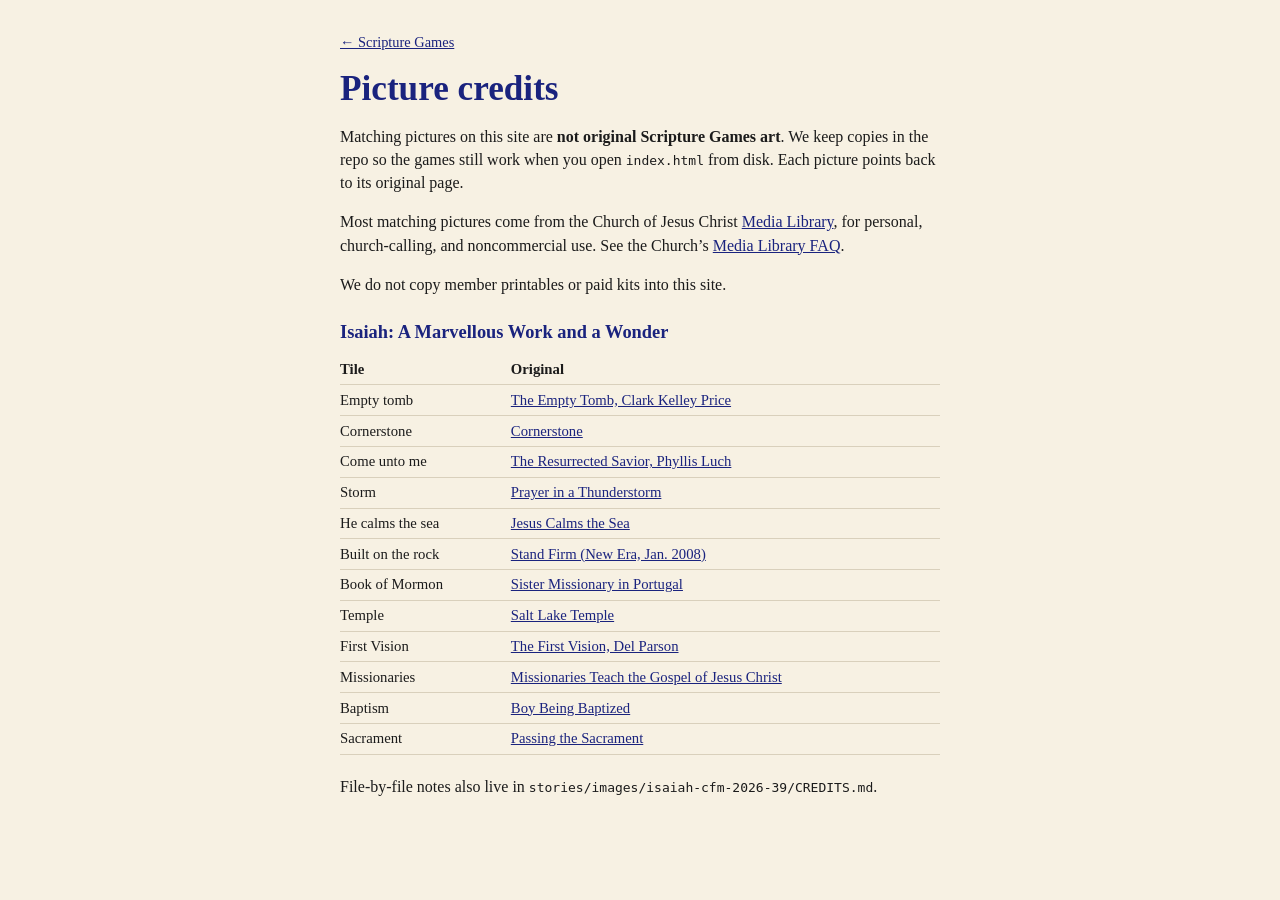
==== credits.html @ d0e5418e "Put verse text and Gospel Library links on the match page so the class can read together, and add hu" ====
<!DOCTYPE html>
<html lang="en">
<head>
  <meta charset="utf-8">
  <meta name="viewport" content="width=device-width, initial-scale=1">
  <title>Picture credits — Scripture Games</title>
  <link rel="stylesheet" href="hub.css">
</head>
<body>
  <main class="hub hub-page">
    <p class="hub-foot hub-back"><a href="index.html">← Scripture Games</a></p>
    <h1>Picture credits</h1>
    <p>Matching pictures on this site are <strong>not original Scripture Games art</strong>. We keep copies in the repo so the games still work when you open <code>index.html</code> from disk. Each picture points back to its original page.</p>
    <p>Most matching pictures come from the Church of Jesus Christ <a href="https://www.churchofjesuschrist.org/media?lang=eng">Media Library</a>, for personal, church-calling, and noncommercial use. See the Church’s <a href="https://www.churchofjesuschrist.org/tools/help/frequently-asked-questions-about-gospel-media?lang=eng">Media Library FAQ</a>.</p>
    <p>We do not copy member printables or paid kits into this site.</p>

    <h2>Isaiah: A Marvellous Work and a Wonder</h2>
    <table>
      <thead>
        <tr><th>Tile</th><th>Original</th></tr>
      </thead>
      <tbody>
        <tr><td>Empty tomb</td><td><a href="https://www.churchofjesuschrist.org/media/image/jesus-tomb-893d4ab?lang=eng">The Empty Tomb, Clark Kelley Price</a></td></tr>
        <tr><td>Cornerstone</td><td><a href="https://www.churchofjesuschrist.org/media/image/photo-cornerstone-temple-e6dbc64?lang=eng">Cornerstone</a></td></tr>
        <tr><td>Come unto me</td><td><a href="https://www.churchofjesuschrist.org/media/image/children-songbook-art-4900df3?lang=eng">The Resurrected Savior, Phyllis Luch</a></td></tr>
        <tr><td>Storm</td><td><a href="https://www.churchofjesuschrist.org/media/image/boy-praying-fd3826f?lang=eng">Prayer in a Thunderstorm</a></td></tr>
        <tr><td>He calms the sea</td><td><a href="https://www.churchofjesuschrist.org/media/image/jesus-boat-water-16a6b04?lang=eng">Jesus Calms the Sea</a></td></tr>
        <tr><td>Built on the rock</td><td><a href="https://www.churchofjesuschrist.org/media/image/mormonad-stand-firm-bc2df58?lang=eng">Stand Firm (New Era, Jan. 2008)</a></td></tr>
        <tr><td>Book of Mormon</td><td><a href="https://www.churchofjesuschrist.org/media/image/portugal-sister-missionaries-teaching-880d910?lang=eng">Sister Missionary in Portugal</a></td></tr>
        <tr><td>Temple</td><td><a href="https://www.churchofjesuschrist.org/media/image/salt-lake-city-temple-7761e87?lang=eng">Salt Lake Temple</a></td></tr>
        <tr><td>First Vision</td><td><a href="https://www.churchofjesuschrist.org/media/image/the-first-vision-fe5db8d?lang=eng">The First Vision, Del Parson</a></td></tr>
        <tr><td>Missionaries</td><td><a href="https://www.churchofjesuschrist.org/media/image/missionaries-tracting-983f901?lang=eng">Missionaries Teach the Gospel of Jesus Christ</a></td></tr>
        <tr><td>Baptism</td><td><a href="https://www.churchofjesuschrist.org/media/image/baptism-boy-18cdb62?lang=eng">Boy Being Baptized</a></td></tr>
        <tr><td>Sacrament</td><td><a href="https://www.churchofjesuschrist.org/media/image/partaking-sacrament-2232e55?lang=eng">Passing the Sacrament</a></td></tr>
      </tbody>
    </table>
    <p>File-by-file notes also live in <code>stories/images/isaiah-cfm-2026-39/CREDITS.md</code>.</p>
  </main>
</body>
</html>
---- hub.css ----
:root {
  --navy: #1a237e;
  --navy-mid: #24308a;
  --gold: #d4a017;
  --cream: #f7f1e3;
  --ink: #1b1b1b;
}

* {
  box-sizing: border-box;
}

html,
body {
  margin: 0;
  min-height: 100%;
  font-family: Georgia, "Times New Roman", serif;
  background: var(--cream);
  color: var(--ink);
}

body {
  min-height: 100vh;
}

.hub {
  max-width: 58rem;
  margin: 0 auto;
  padding: 2rem 1.25rem 3rem;
}

.hub-header {
  text-align: center;
  margin-bottom: 2rem;
}

.hub-header h1 {
  margin: 0;
  font-size: clamp(1.8rem, 4vw, 2.6rem);
  color: var(--navy);
}

.hub-header p {
  margin: 0.5rem 0 0;
  font-size: 1.05rem;
}

.hub-section {
  margin-bottom: 1.75rem;
}

.hub-section h2 {
  margin: 0 0 0.75rem;
  font-size: 1.15rem;
  color: var(--navy);
  letter-spacing: 0.04em;
  text-transform: uppercase;
}

.cards {
  display: grid;
  grid-template-columns: repeat(auto-fit, minmax(16rem, 1fr));
  gap: 0.85rem;
}

.card {
  display: block;
  width: 100%;
  text-align: left;
  background: #fff;
  border: 2px solid #d9d0bc;
  border-radius: 8px;
  padding: 1rem 1.1rem;
  cursor: pointer;
  font-family: inherit;
  color: inherit;
}

.card:hover,
.card:focus {
  border-color: var(--navy-mid);
  outline: none;
}

.card.selected {
  border-color: var(--navy);
  box-shadow: 0 0 0 3px rgba(26, 35, 126, 0.2);
}

.card.disabled,
.card:disabled {
  opacity: 0.45;
  cursor: not-allowed;
  box-shadow: none;
}

.card h3 {
  margin: 0 0 0.3rem;
  font-size: 1.25rem;
  color: var(--navy);
}

.card .meta {
  margin: 0 0 0.45rem;
  font-size: 0.9rem;
  color: #555;
}

.card .blurb {
  margin: 0;
  font-size: 0.95rem;
  line-height: 1.35;
}

.play-row {
  display: flex;
  flex-wrap: wrap;
  gap: 0.75rem;
  align-items: center;
  justify-content: center;
  margin-top: 1.5rem;
}

.play-btn {
  background: var(--navy-mid);
  color: #fff;
  border: 0;
  border-radius: 6px;
  padding: 0.7rem 1.8rem;
  font-size: 1.2rem;
  font-weight: 700;
  font-family: inherit;
  cursor: pointer;
}

.play-btn:hover,
.play-btn:focus {
  background: var(--navy);
}

.play-btn:disabled {
  opacity: 0.45;
  cursor: not-allowed;
}

.hub-error {
  color: #8b1a1a;
  text-align: center;
  min-height: 1.4rem;
  margin: 0.75rem 0 0;
}

.hub-foot {
  margin-top: 2.5rem;
  text-align: center;
  font-size: 0.9rem;
  color: #555;
}

.hub-foot a {
  color: var(--navy);
}

.hub-page {
  max-width: 40rem;
}

.hub-back {
  margin: 0 0 1rem;
  text-align: left;
}

.hub-page h1 {
  margin: 0 0 1rem;
  font-size: clamp(1.6rem, 3.5vw, 2.2rem);
  color: var(--navy);
}

.hub-page h2 {
  margin: 1.6rem 0 0.5rem;
  font-size: 1.15rem;
  color: var(--navy);
}

.hub-page p,
.hub-page li {
  line-height: 1.45;
}

.hub-page ul {
  padding-left: 1.25rem;
}

.hub-page table {
  width: 100%;
  border-collapse: collapse;
  font-size: 0.92rem;
  margin: 0.75rem 0 1.25rem;
}

.hub-page th,
.hub-page td {
  text-align: left;
  vertical-align: top;
  padding: 0.4rem 0.5rem 0.4rem 0;
  border-bottom: 1px solid #d9d0bc;
}

.hub-page a {
  color: var(--navy);
}

.hub[hidden],
#game-root[hidden] {
  display: none !important;
}
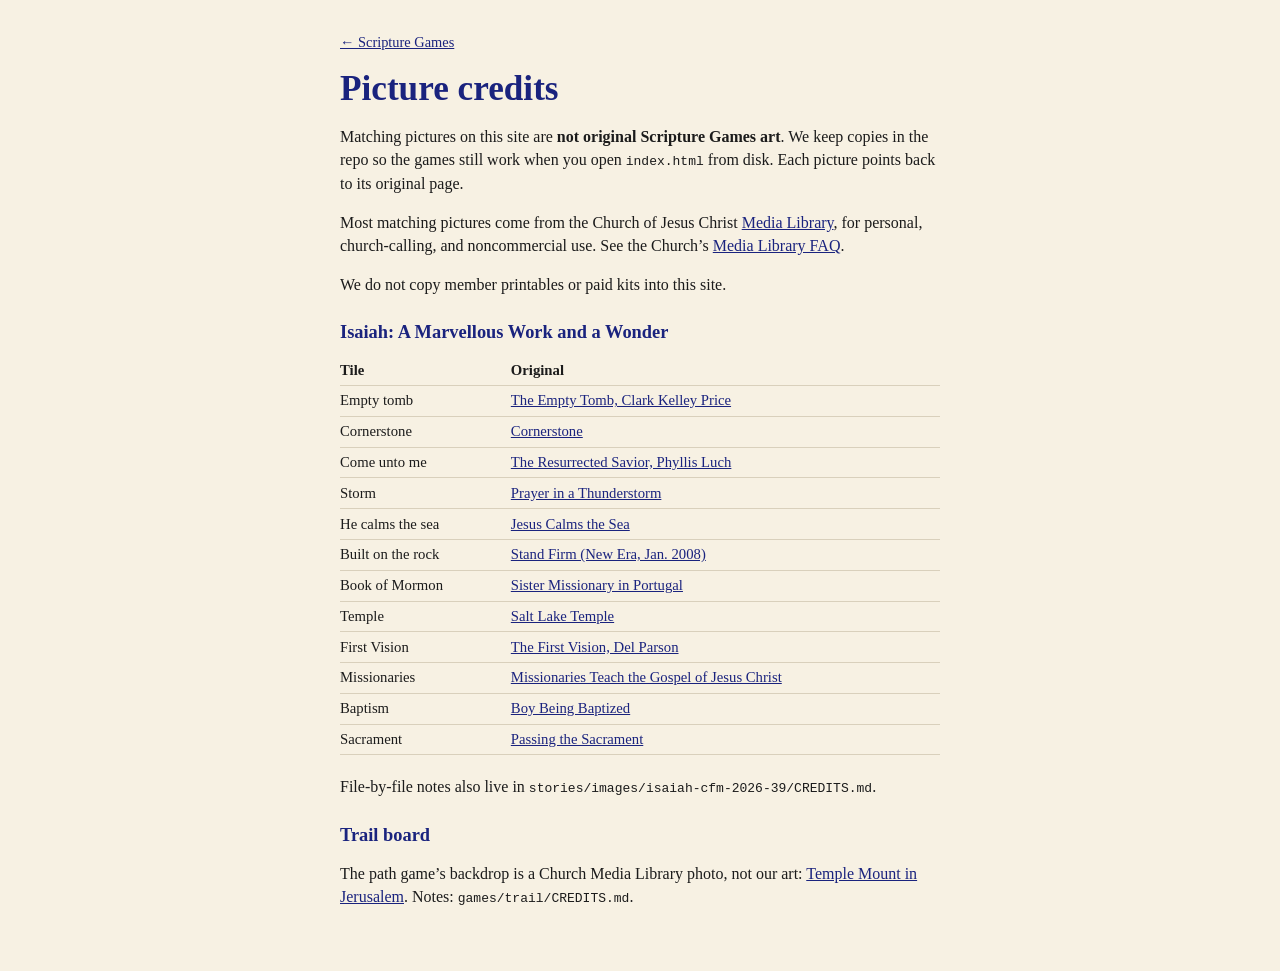
==== commit 72341a54: "Add Trail, the lesson key, and the Jeremiah and Ezekiel weeks so class can play a reviewed bank, inc" ====
--- a/credits.html
+++ b/credits.html
@@ -35,6 +35,9 @@
       </tbody>
     </table>
     <p>File-by-file notes also live in <code>stories/images/isaiah-cfm-2026-39/CREDITS.md</code>.</p>
+
+    <h2>Trail board</h2>
+    <p>The path game’s backdrop is a Church Media Library photo, not our art: <a href="https://www.churchofjesuschrist.org/media/image/dome-of-the-rock-jerusalem-7f55afd?lang=eng">Temple Mount in Jerusalem</a>. Notes: <code>games/trail/CREDITS.md</code>.</p>
   </main>
 </body>
 </html>
--- a/hub.css
+++ b/hub.css
@@ -211,6 +211,76 @@
 }
 
 .hub[hidden],
-#game-root[hidden] {
+#game-root[hidden],
+.lesson-key[hidden] {
   display: none !important;
 }
+
+.lesson-key {
+  position: fixed;
+  left: 0;
+  right: 0;
+  bottom: 0;
+  z-index: 40;
+  display: flex;
+  flex-direction: column;
+  align-items: stretch;
+  gap: 0.35rem;
+  max-height: 34vh;
+  overflow: auto;
+  background: #fffef8;
+  color: #141414;
+  border-top: 4px solid var(--navy);
+  box-shadow: 0 -8px 18px rgba(0, 0, 0, 0.28);
+  padding: 0.55rem 0.9rem 0.65rem;
+}
+
+.lesson-key-page:empty {
+  display: none;
+}
+
+.lesson-key-body {
+  display: flex;
+  align-items: flex-start;
+  gap: 0.85rem;
+}
+
+.lesson-key h2 {
+  margin: 0;
+  flex: 0 0 auto;
+  color: var(--navy);
+  font-size: 1.05rem;
+}
+
+.lesson-key-list {
+  display: flex;
+  flex: 1;
+  flex-wrap: wrap;
+  gap: 0.45rem 1.15rem;
+  list-style: none;
+  margin: 0;
+  padding: 0;
+}
+
+.lesson-key-list li {
+  flex: 1 1 16rem;
+  min-width: 0;
+  margin: 0;
+}
+
+.lesson-key-title {
+  margin: 0;
+  color: #0d1448;
+  font-size: 1.05rem;
+  font-weight: 700;
+  line-height: 1.25;
+}
+
+.lesson-key-refs {
+  margin: 0.12rem 0 0;
+  font-size: 0.92rem;
+}
+
+.lesson-key-refs a {
+  color: var(--navy);
+}
